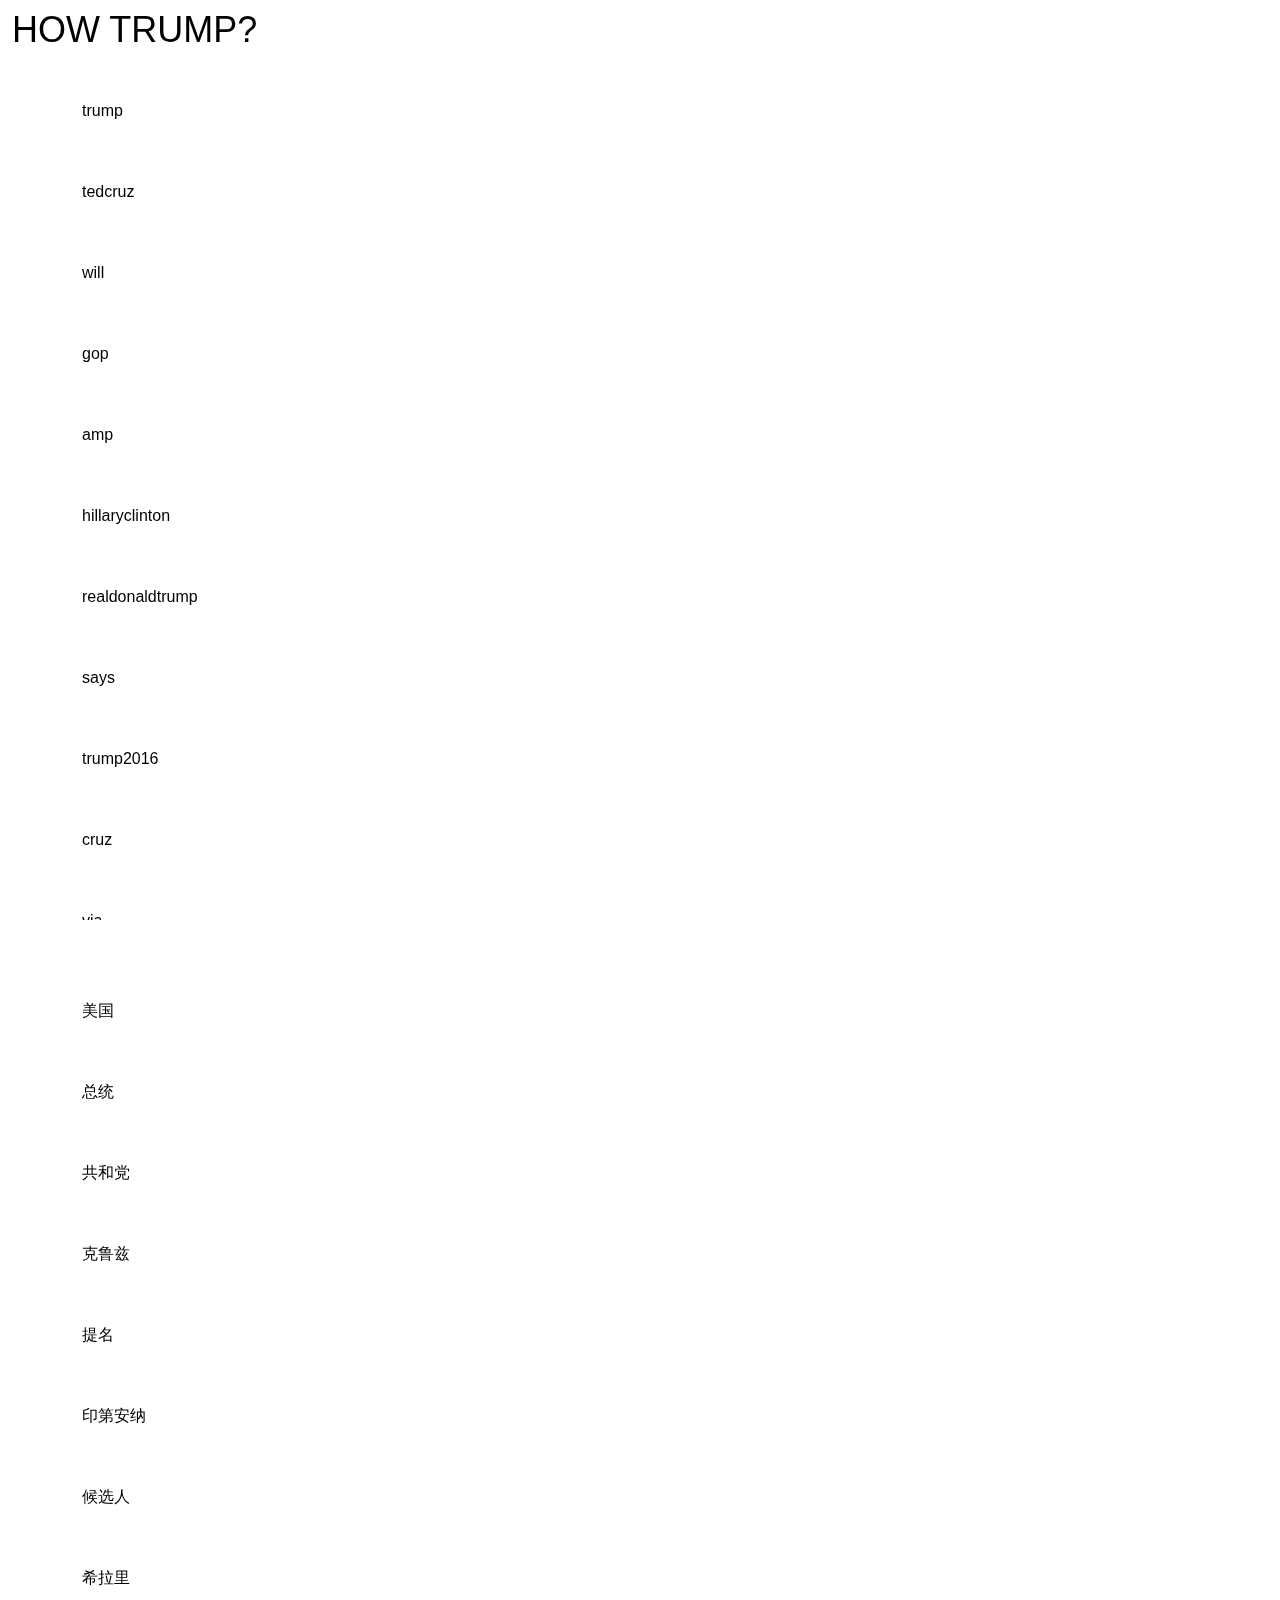
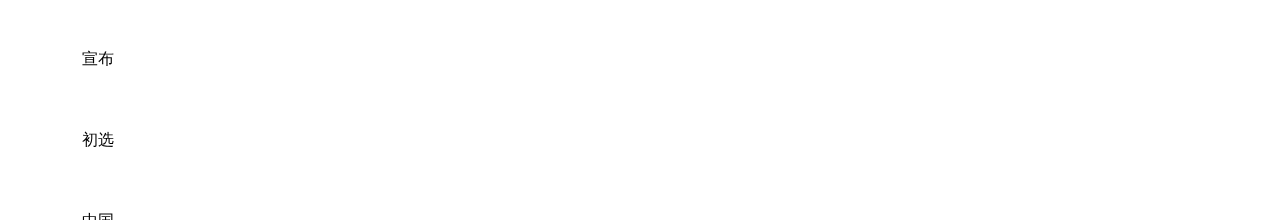
==== index.html @ 0208708f "Rename dummy01.html to index.html" ====
<!DOCTYPE html>
<html lang="en">
<head>
  <title>How Trump? Wordcloud</title>
  <link rel="stylesheet" href="css/style.css">
  <script src="js/jquery-1.11.3.min.js"></script>
  <script src="js/data.js"></script>
  <script src="js/setup.js"></script>
  <script src="js/masonry.pkgd.min.js"></script>
  <meta charset="utf-8"/>
</head>
<body>
<div class="description"><div>
  <h1>How Trump?</h1>
  <h1 class="day"></h1>
  </div></div>

  <div class="container"></div>
  <div class="containerCN">
  
 </div>
</body>
---- css/style.css ----
@charset "UTF-8";
*, *:before {
  -webkit-box-sizing: border-box;
  -moz-box-sizing: border-box;
  box-sizing: border-box; }

.clearfix:after {
  visibility: hidden;
  display: block;
  font-size: 0;
  content: " ";
  clear: both;
  height: 0; }

.clearfix {
  display: inline-block; }

* html .clearfix {
  height: 1%; }

.clearfix {
  display: block; }

html, body, div, span, applet, object, iframe,
h1, h2, h3, h4, h5, h6, p, blockquote, pre,
a, abbr, acronym, address, big, cite, code,
del, dfn, em, font, img, ins, kbd, q, s, samp,
small, strike, strong, sub, sup, tt, var,
dl, dt, dd, ol, ul, li,
fieldset, form, label, legend,
table, caption, tbody, tfoot, thead, tr, th, td {
  margin: 0;
  padding: 0;
  border: 0;
  font-weight: inherit;
  font-style: inherit;
  font-size: 100%;
  vertical-align: baseline; }

body {
  line-height: 1;
  color: black; }

ol, ul {
  list-style: none; }

table {
  border-collapse: separate;
  border-spacing: 0; }

caption, th, td {
  text-align: left;
  font-weight: normal; }

blockquote:before, blockquote:after,
q:before, q:after {
  content: ""; }

blockquote, q {
  quotes: "" ""; }

command, datalist, source {
  display: none; }

article, aside, figure, figcaption, footer, header, hgroup, menu, nav, section, summary {
  display: block; }

figure, menu {
  margin-top: 1em;
  margin-bottom: 1em; }

dl menu, menu dl, menu menu, menu ol, menu ul {
  margin-top: 0;
  margin-bottom: 0; }

html {
  overflow-y: scroll; }

strong, b {
  font-weight: bold; }

em, i {
  font-style: italic; }

h1, h2, h3, h4, h5, h6 {
  font-weight: normal; }

.ie7 address {
  font-style: normal; }

.hideme {
  position: absolute;
  left: -999em;
  top: -999em; }

label,
input[type=button],
input[type=submit],
button {
  cursor: pointer; }

q:lang(de) {
  quotes: "â€ž" "â€œ" "â€š" "â€˜"; }

q:lang(en) {
  quotes: "â€œ" "â€" "â€˜" "â€™"; }

abbr[title] {
  border-bottom: 1px dotted #888 !important;
  cursor: help; }

a abbr {
  cursor: pointer !important; }

.clearfix:after {
  clear: both;
  content: ".";
  display: block;
  height: 0;
  visibility: hidden; }

.clearfix {
  display: block; }

img {
  -ms-interpolation-mode: bicubic; }

.chart {
  background: white;
  width: 100%; }

body {
  padding: 20px; }
  body.line-0-act .container .svg-container svg .line-0 {
    opacity: 1; }
  body.line-1-act .container .svg-container svg .line-1 {
    opacity: 1; }
  body.sun-act .container .svg-container svg .sun {
    opacity: 1; }

body, html {
  height: 100%;
  font-family: Helvetica Neue, Helvetica; }

.description {
  width: 100%;
  position: fixed;
  left: 0;
  top: 0;
  right: 0;
  height: 100px; }
  .description > div {
    position: relative;
    width: 100%;
    height: 100px;
    padding: 0; }
    .description > div h1 {
      font-weight: normal;
      font-size: 36px;
      text-transform: uppercase;
      padding: 12px 0;
      position: absolute; }
      .description > div h1:nth-child(1) {
        left: 12px; }
      .description > div h1:nth-child(2) {
        right: 12px;
        text-align: right; }

.container, .containerCN {
  width: 100%;
  height: 100vh !important;
  position: relative;
  padding: 50px;
  overflow: hidden; }
  .container > div, .containerCN > div {
    overflow: hidden;
    height: 9vh;
    display: table;
    text-align: center;
    padding: 12px; }
    .container > div.inAct, .containerCN > div.inAct {
      display: none; }
    .container > div > span, .containerCN > div > span {
      display: table-cell;
      vertical-align: middle; }

.containerCN {
  font-family: Arial; }
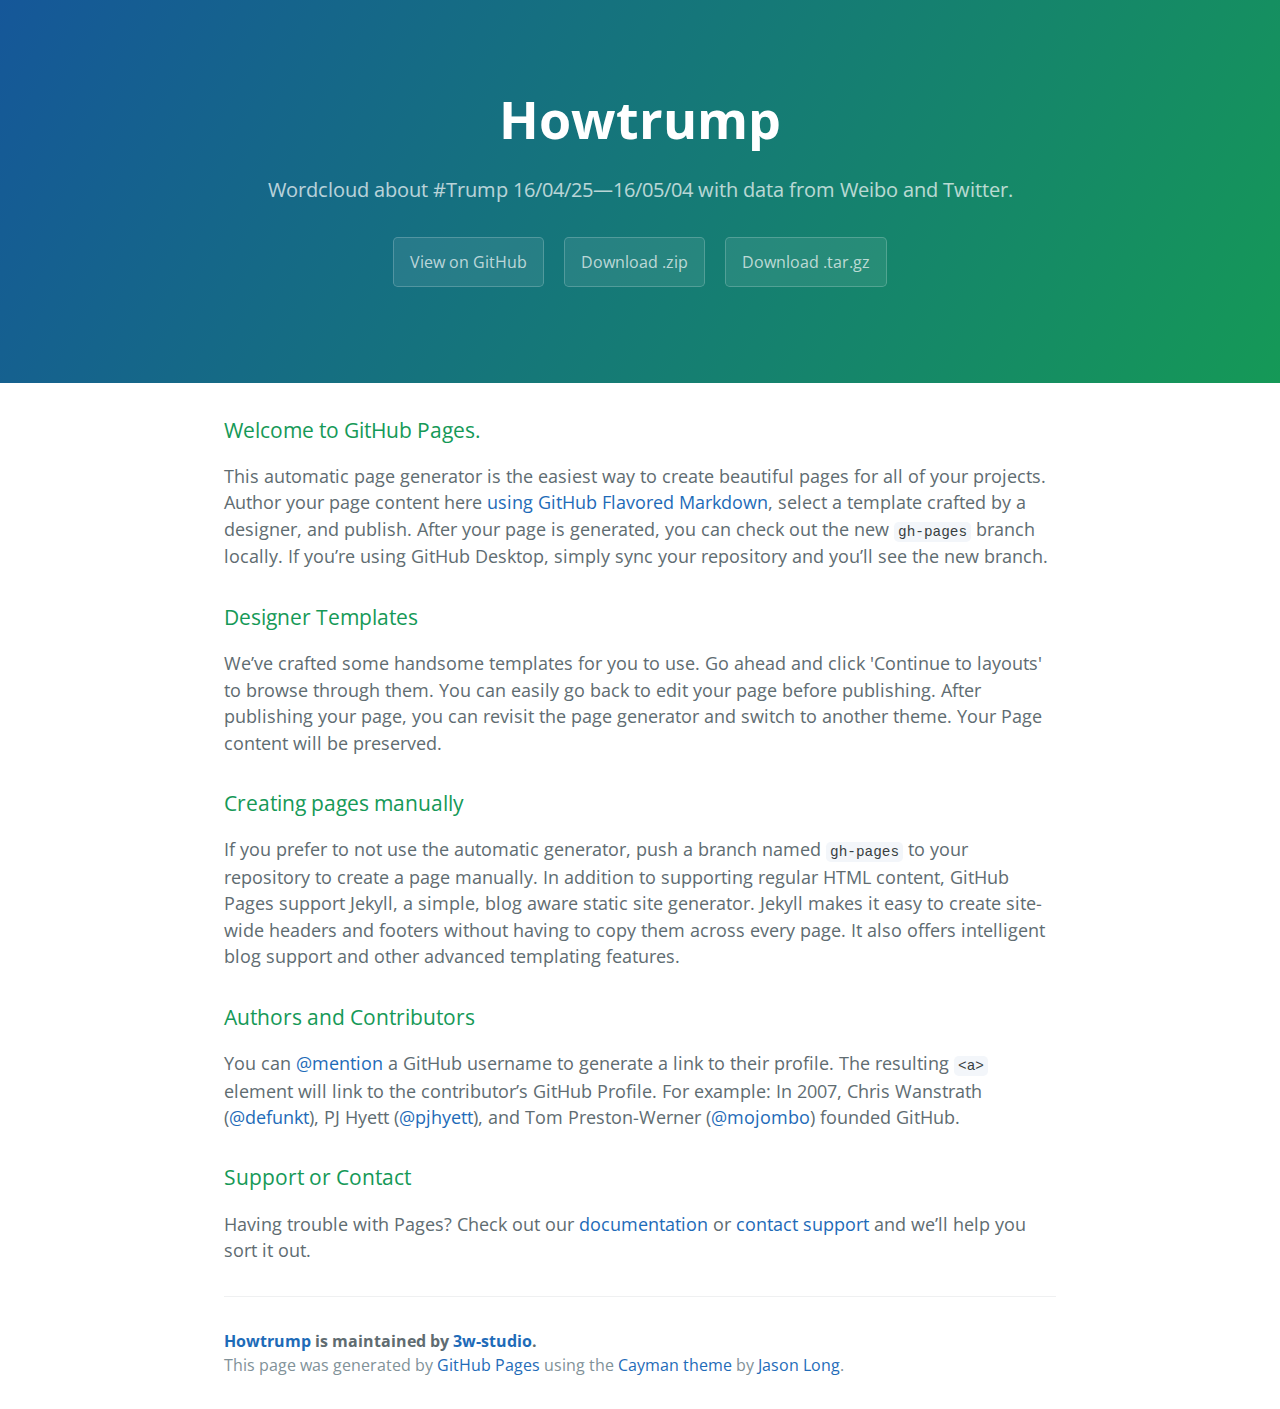
==== commit 98d25208: "Create gh-pages branch via GitHub" ====
--- a/index.html
+++ b/index.html
@@ -1,23 +1,57 @@
 <!DOCTYPE html>
-<html lang="en">
-<head>
-  <title>How Trump? Wordcloud</title>
-  <link rel="stylesheet" href="css/style.css">
-  <script src="js/jquery-1.11.3.min.js"></script>
-  <script src="js/data.js"></script>
-  <script src="js/setup.js"></script>
-  <script src="js/masonry.pkgd.min.js"></script>
-  <meta charset="utf-8"/>
-</head>
-<body>
-<div class="description"><div>
-  <h1>How Trump?</h1>
-  <h1 class="day"></h1>
-  </div></div>
+<html lang="en-us">
+  <head>
+    <meta charset="UTF-8">
+    <title>Howtrump by 3w-studio</title>
+    <meta name="viewport" content="width=device-width, initial-scale=1">
+    <link rel="stylesheet" type="text/css" href="stylesheets/normalize.css" media="screen">
+    <link href='https://fonts.googleapis.com/css?family=Open+Sans:400,700' rel='stylesheet' type='text/css'>
+    <link rel="stylesheet" type="text/css" href="stylesheets/stylesheet.css" media="screen">
+    <link rel="stylesheet" type="text/css" href="stylesheets/github-light.css" media="screen">
+  </head>
+  <body>
+    <section class="page-header">
+      <h1 class="project-name">Howtrump</h1>
+      <h2 class="project-tagline">Wordcloud about #Trump 16/04/25—16/05/04 with data from Weibo and Twitter. </h2>
+      <a href="https://github.com/3w-studio/howTrump" class="btn">View on GitHub</a>
+      <a href="https://github.com/3w-studio/howTrump/zipball/master" class="btn">Download .zip</a>
+      <a href="https://github.com/3w-studio/howTrump/tarball/master" class="btn">Download .tar.gz</a>
+    </section>
 
-  <div class="container"></div>
-  <div class="containerCN">
+    <section class="main-content">
+      <h3>
+<a id="welcome-to-github-pages" class="anchor" href="#welcome-to-github-pages" aria-hidden="true"><span aria-hidden="true" class="octicon octicon-link"></span></a>Welcome to GitHub Pages.</h3>
+
+<p>This automatic page generator is the easiest way to create beautiful pages for all of your projects. Author your page content here <a href="https://guides.github.com/features/mastering-markdown/">using GitHub Flavored Markdown</a>, select a template crafted by a designer, and publish. After your page is generated, you can check out the new <code>gh-pages</code> branch locally. If you’re using GitHub Desktop, simply sync your repository and you’ll see the new branch.</p>
+
+<h3>
+<a id="designer-templates" class="anchor" href="#designer-templates" aria-hidden="true"><span aria-hidden="true" class="octicon octicon-link"></span></a>Designer Templates</h3>
+
+<p>We’ve crafted some handsome templates for you to use. Go ahead and click 'Continue to layouts' to browse through them. You can easily go back to edit your page before publishing. After publishing your page, you can revisit the page generator and switch to another theme. Your Page content will be preserved.</p>
+
+<h3>
+<a id="creating-pages-manually" class="anchor" href="#creating-pages-manually" aria-hidden="true"><span aria-hidden="true" class="octicon octicon-link"></span></a>Creating pages manually</h3>
+
+<p>If you prefer to not use the automatic generator, push a branch named <code>gh-pages</code> to your repository to create a page manually. In addition to supporting regular HTML content, GitHub Pages support Jekyll, a simple, blog aware static site generator. Jekyll makes it easy to create site-wide headers and footers without having to copy them across every page. It also offers intelligent blog support and other advanced templating features.</p>
+
+<h3>
+<a id="authors-and-contributors" class="anchor" href="#authors-and-contributors" aria-hidden="true"><span aria-hidden="true" class="octicon octicon-link"></span></a>Authors and Contributors</h3>
+
+<p>You can <a href="https://help.github.com/articles/basic-writing-and-formatting-syntax/#mentioning-users-and-teams" class="user-mention">@mention</a> a GitHub username to generate a link to their profile. The resulting <code>&lt;a&gt;</code> element will link to the contributor’s GitHub Profile. For example: In 2007, Chris Wanstrath (<a href="https://github.com/defunkt" class="user-mention">@defunkt</a>), PJ Hyett (<a href="https://github.com/pjhyett" class="user-mention">@pjhyett</a>), and Tom Preston-Werner (<a href="https://github.com/mojombo" class="user-mention">@mojombo</a>) founded GitHub.</p>
+
+<h3>
+<a id="support-or-contact" class="anchor" href="#support-or-contact" aria-hidden="true"><span aria-hidden="true" class="octicon octicon-link"></span></a>Support or Contact</h3>
+
+<p>Having trouble with Pages? Check out our <a href="https://help.github.com/pages">documentation</a> or <a href="https://github.com/contact">contact support</a> and we’ll help you sort it out.</p>
+
+      <footer class="site-footer">
+        <span class="site-footer-owner"><a href="https://github.com/3w-studio/howTrump">Howtrump</a> is maintained by <a href="https://github.com/3w-studio">3w-studio</a>.</span>
+
+        <span class="site-footer-credits">This page was generated by <a href="https://pages.github.com">GitHub Pages</a> using the <a href="https://github.com/jasonlong/cayman-theme">Cayman theme</a> by <a href="https://twitter.com/jasonlong">Jason Long</a>.</span>
+      </footer>
+
+    </section>
+
   
- </div>
-</body>
-
+  </body>
+</html>
--- a/stylesheets/stylesheet.css
+++ b/stylesheets/stylesheet.css
@@ -0,0 +1,245 @@
+* {
+  box-sizing: border-box; }
+
+body {
+  padding: 0;
+  margin: 0;
+  font-family: "Open Sans", "Helvetica Neue", Helvetica, Arial, sans-serif;
+  font-size: 16px;
+  line-height: 1.5;
+  color: #606c71; }
+
+a {
+  color: #1e6bb8;
+  text-decoration: none; }
+  a:hover {
+    text-decoration: underline; }
+
+.btn {
+  display: inline-block;
+  margin-bottom: 1rem;
+  color: rgba(255, 255, 255, 0.7);
+  background-color: rgba(255, 255, 255, 0.08);
+  border-color: rgba(255, 255, 255, 0.2);
+  border-style: solid;
+  border-width: 1px;
+  border-radius: 0.3rem;
+  transition: color 0.2s, background-color 0.2s, border-color 0.2s; }
+  .btn + .btn {
+    margin-left: 1rem; }
+
+.btn:hover {
+  color: rgba(255, 255, 255, 0.8);
+  text-decoration: none;
+  background-color: rgba(255, 255, 255, 0.2);
+  border-color: rgba(255, 255, 255, 0.3); }
+
+@media screen and (min-width: 64em) {
+  .btn {
+    padding: 0.75rem 1rem; } }
+
+@media screen and (min-width: 42em) and (max-width: 64em) {
+  .btn {
+    padding: 0.6rem 0.9rem;
+    font-size: 0.9rem; } }
+
+@media screen and (max-width: 42em) {
+  .btn {
+    display: block;
+    width: 100%;
+    padding: 0.75rem;
+    font-size: 0.9rem; }
+    .btn + .btn {
+      margin-top: 1rem;
+      margin-left: 0; } }
+
+.page-header {
+  color: #fff;
+  text-align: center;
+  background-color: #159957;
+  background-image: linear-gradient(120deg, #155799, #159957); }
+
+@media screen and (min-width: 64em) {
+  .page-header {
+    padding: 5rem 6rem; } }
+
+@media screen and (min-width: 42em) and (max-width: 64em) {
+  .page-header {
+    padding: 3rem 4rem; } }
+
+@media screen and (max-width: 42em) {
+  .page-header {
+    padding: 2rem 1rem; } }
+
+.project-name {
+  margin-top: 0;
+  margin-bottom: 0.1rem; }
+
+@media screen and (min-width: 64em) {
+  .project-name {
+    font-size: 3.25rem; } }
+
+@media screen and (min-width: 42em) and (max-width: 64em) {
+  .project-name {
+    font-size: 2.25rem; } }
+
+@media screen and (max-width: 42em) {
+  .project-name {
+    font-size: 1.75rem; } }
+
+.project-tagline {
+  margin-bottom: 2rem;
+  font-weight: normal;
+  opacity: 0.7; }
+
+@media screen and (min-width: 64em) {
+  .project-tagline {
+    font-size: 1.25rem; } }
+
+@media screen and (min-width: 42em) and (max-width: 64em) {
+  .project-tagline {
+    font-size: 1.15rem; } }
+
+@media screen and (max-width: 42em) {
+  .project-tagline {
+    font-size: 1rem; } }
+
+.main-content :first-child {
+  margin-top: 0; }
+.main-content img {
+  max-width: 100%; }
+.main-content h1, .main-content h2, .main-content h3, .main-content h4, .main-content h5, .main-content h6 {
+  margin-top: 2rem;
+  margin-bottom: 1rem;
+  font-weight: normal;
+  color: #159957; }
+.main-content p {
+  margin-bottom: 1em; }
+.main-content code {
+  padding: 2px 4px;
+  font-family: Consolas, "Liberation Mono", Menlo, Courier, monospace;
+  font-size: 0.9rem;
+  color: #383e41;
+  background-color: #f3f6fa;
+  border-radius: 0.3rem; }
+.main-content pre {
+  padding: 0.8rem;
+  margin-top: 0;
+  margin-bottom: 1rem;
+  font: 1rem Consolas, "Liberation Mono", Menlo, Courier, monospace;
+  color: #567482;
+  word-wrap: normal;
+  background-color: #f3f6fa;
+  border: solid 1px #dce6f0;
+  border-radius: 0.3rem; }
+  .main-content pre > code {
+    padding: 0;
+    margin: 0;
+    font-size: 0.9rem;
+    color: #567482;
+    word-break: normal;
+    white-space: pre;
+    background: transparent;
+    border: 0; }
+.main-content .highlight {
+  margin-bottom: 1rem; }
+  .main-content .highlight pre {
+    margin-bottom: 0;
+    word-break: normal; }
+.main-content .highlight pre, .main-content pre {
+  padding: 0.8rem;
+  overflow: auto;
+  font-size: 0.9rem;
+  line-height: 1.45;
+  border-radius: 0.3rem; }
+.main-content pre code, .main-content pre tt {
+  display: inline;
+  max-width: initial;
+  padding: 0;
+  margin: 0;
+  overflow: initial;
+  line-height: inherit;
+  word-wrap: normal;
+  background-color: transparent;
+  border: 0; }
+  .main-content pre code:before, .main-content pre code:after, .main-content pre tt:before, .main-content pre tt:after {
+    content: normal; }
+.main-content ul, .main-content ol {
+  margin-top: 0; }
+.main-content blockquote {
+  padding: 0 1rem;
+  margin-left: 0;
+  color: #819198;
+  border-left: 0.3rem solid #dce6f0; }
+  .main-content blockquote > :first-child {
+    margin-top: 0; }
+  .main-content blockquote > :last-child {
+    margin-bottom: 0; }
+.main-content table {
+  display: block;
+  width: 100%;
+  overflow: auto;
+  word-break: normal;
+  word-break: keep-all; }
+  .main-content table th {
+    font-weight: bold; }
+  .main-content table th, .main-content table td {
+    padding: 0.5rem 1rem;
+    border: 1px solid #e9ebec; }
+.main-content dl {
+  padding: 0; }
+  .main-content dl dt {
+    padding: 0;
+    margin-top: 1rem;
+    font-size: 1rem;
+    font-weight: bold; }
+  .main-content dl dd {
+    padding: 0;
+    margin-bottom: 1rem; }
+.main-content hr {
+  height: 2px;
+  padding: 0;
+  margin: 1rem 0;
+  background-color: #eff0f1;
+  border: 0; }
+
+@media screen and (min-width: 64em) {
+  .main-content {
+    max-width: 64rem;
+    padding: 2rem 6rem;
+    margin: 0 auto;
+    font-size: 1.1rem; } }
+
+@media screen and (min-width: 42em) and (max-width: 64em) {
+  .main-content {
+    padding: 2rem 4rem;
+    font-size: 1.1rem; } }
+
+@media screen and (max-width: 42em) {
+  .main-content {
+    padding: 2rem 1rem;
+    font-size: 1rem; } }
+
+.site-footer {
+  padding-top: 2rem;
+  margin-top: 2rem;
+  border-top: solid 1px #eff0f1; }
+
+.site-footer-owner {
+  display: block;
+  font-weight: bold; }
+
+.site-footer-credits {
+  color: #819198; }
+
+@media screen and (min-width: 64em) {
+  .site-footer {
+    font-size: 1rem; } }
+
+@media screen and (min-width: 42em) and (max-width: 64em) {
+  .site-footer {
+    font-size: 1rem; } }
+
+@media screen and (max-width: 42em) {
+  .site-footer {
+    font-size: 0.9rem; } }
--- a/stylesheets/github-light.css
+++ b/stylesheets/github-light.css
@@ -0,0 +1,124 @@
+/*
+The MIT License (MIT)
+
+Copyright (c) 2015 GitHub, Inc.
+
+Permission is hereby granted, free of charge, to any person obtaining a copy
+of this software and associated documentation files (the "Software"), to deal
+in the Software without restriction, including without limitation the rights
+to use, copy, modify, merge, publish, distribute, sublicense, and/or sell
+copies of the Software, and to permit persons to whom the Software is
+furnished to do so, subject to the following conditions:
+
+The above copyright notice and this permission notice shall be included in all
+copies or substantial portions of the Software.
+
+THE SOFTWARE IS PROVIDED "AS IS", WITHOUT WARRANTY OF ANY KIND, EXPRESS OR
+IMPLIED, INCLUDING BUT NOT LIMITED TO THE WARRANTIES OF MERCHANTABILITY,
+FITNESS FOR A PARTICULAR PURPOSE AND NONINFRINGEMENT. IN NO EVENT SHALL THE
+AUTHORS OR COPYRIGHT HOLDERS BE LIABLE FOR ANY CLAIM, DAMAGES OR OTHER
+LIABILITY, WHETHER IN AN ACTION OF CONTRACT, TORT OR OTHERWISE, ARISING FROM,
+OUT OF OR IN CONNECTION WITH THE SOFTWARE OR THE USE OR OTHER DEALINGS IN THE
+SOFTWARE.
+
+*/
+
+.pl-c /* comment */ {
+  color: #969896;
+}
+
+.pl-c1      /* constant, markup.raw, meta.diff.header, meta.module-reference, meta.property-name, support, support.constant, support.variable, variable.other.constant */,
+.pl-s .pl-v /* string variable */ {
+  color: #0086b3;
+}
+
+.pl-e  /* entity */,
+.pl-en /* entity.name */ {
+  color: #795da3;
+}
+
+.pl-s .pl-s1 /* string source */,
+.pl-smi      /* storage.modifier.import, storage.modifier.package, storage.type.java, variable.other, variable.parameter.function */ {
+  color: #333;
+}
+
+.pl-ent /* entity.name.tag */ {
+  color: #63a35c;
+}
+
+.pl-k /* keyword, storage, storage.type */ {
+  color: #a71d5d;
+}
+
+.pl-pds              /* punctuation.definition.string, string.regexp.character-class */,
+.pl-s                /* string */,
+.pl-s .pl-pse .pl-s1 /* string punctuation.section.embedded source */,
+.pl-sr               /* string.regexp */,
+.pl-sr .pl-cce       /* string.regexp constant.character.escape */,
+.pl-sr .pl-sra       /* string.regexp string.regexp.arbitrary-repitition */,
+.pl-sr .pl-sre       /* string.regexp source.ruby.embedded */ {
+  color: #183691;
+}
+
+.pl-v /* variable */ {
+  color: #ed6a43;
+}
+
+.pl-id /* invalid.deprecated */ {
+  color: #b52a1d;
+}
+
+.pl-ii /* invalid.illegal */ {
+  background-color: #b52a1d;
+  color: #f8f8f8;
+}
+
+.pl-sr .pl-cce /* string.regexp constant.character.escape */ {
+  color: #63a35c;
+  font-weight: bold;
+}
+
+.pl-ml /* markup.list */ {
+  color: #693a17;
+}
+
+.pl-mh        /* markup.heading */,
+.pl-mh .pl-en /* markup.heading entity.name */,
+.pl-ms        /* meta.separator */ {
+  color: #1d3e81;
+  font-weight: bold;
+}
+
+.pl-mq /* markup.quote */ {
+  color: #008080;
+}
+
+.pl-mi /* markup.italic */ {
+  color: #333;
+  font-style: italic;
+}
+
+.pl-mb /* markup.bold */ {
+  color: #333;
+  font-weight: bold;
+}
+
+.pl-md /* markup.deleted, meta.diff.header.from-file */ {
+  background-color: #ffecec;
+  color: #bd2c00;
+}
+
+.pl-mi1 /* markup.inserted, meta.diff.header.to-file */ {
+  background-color: #eaffea;
+  color: #55a532;
+}
+
+.pl-mdr /* meta.diff.range */ {
+  color: #795da3;
+  font-weight: bold;
+}
+
+.pl-mo /* meta.output */ {
+  color: #1d3e81;
+}
+
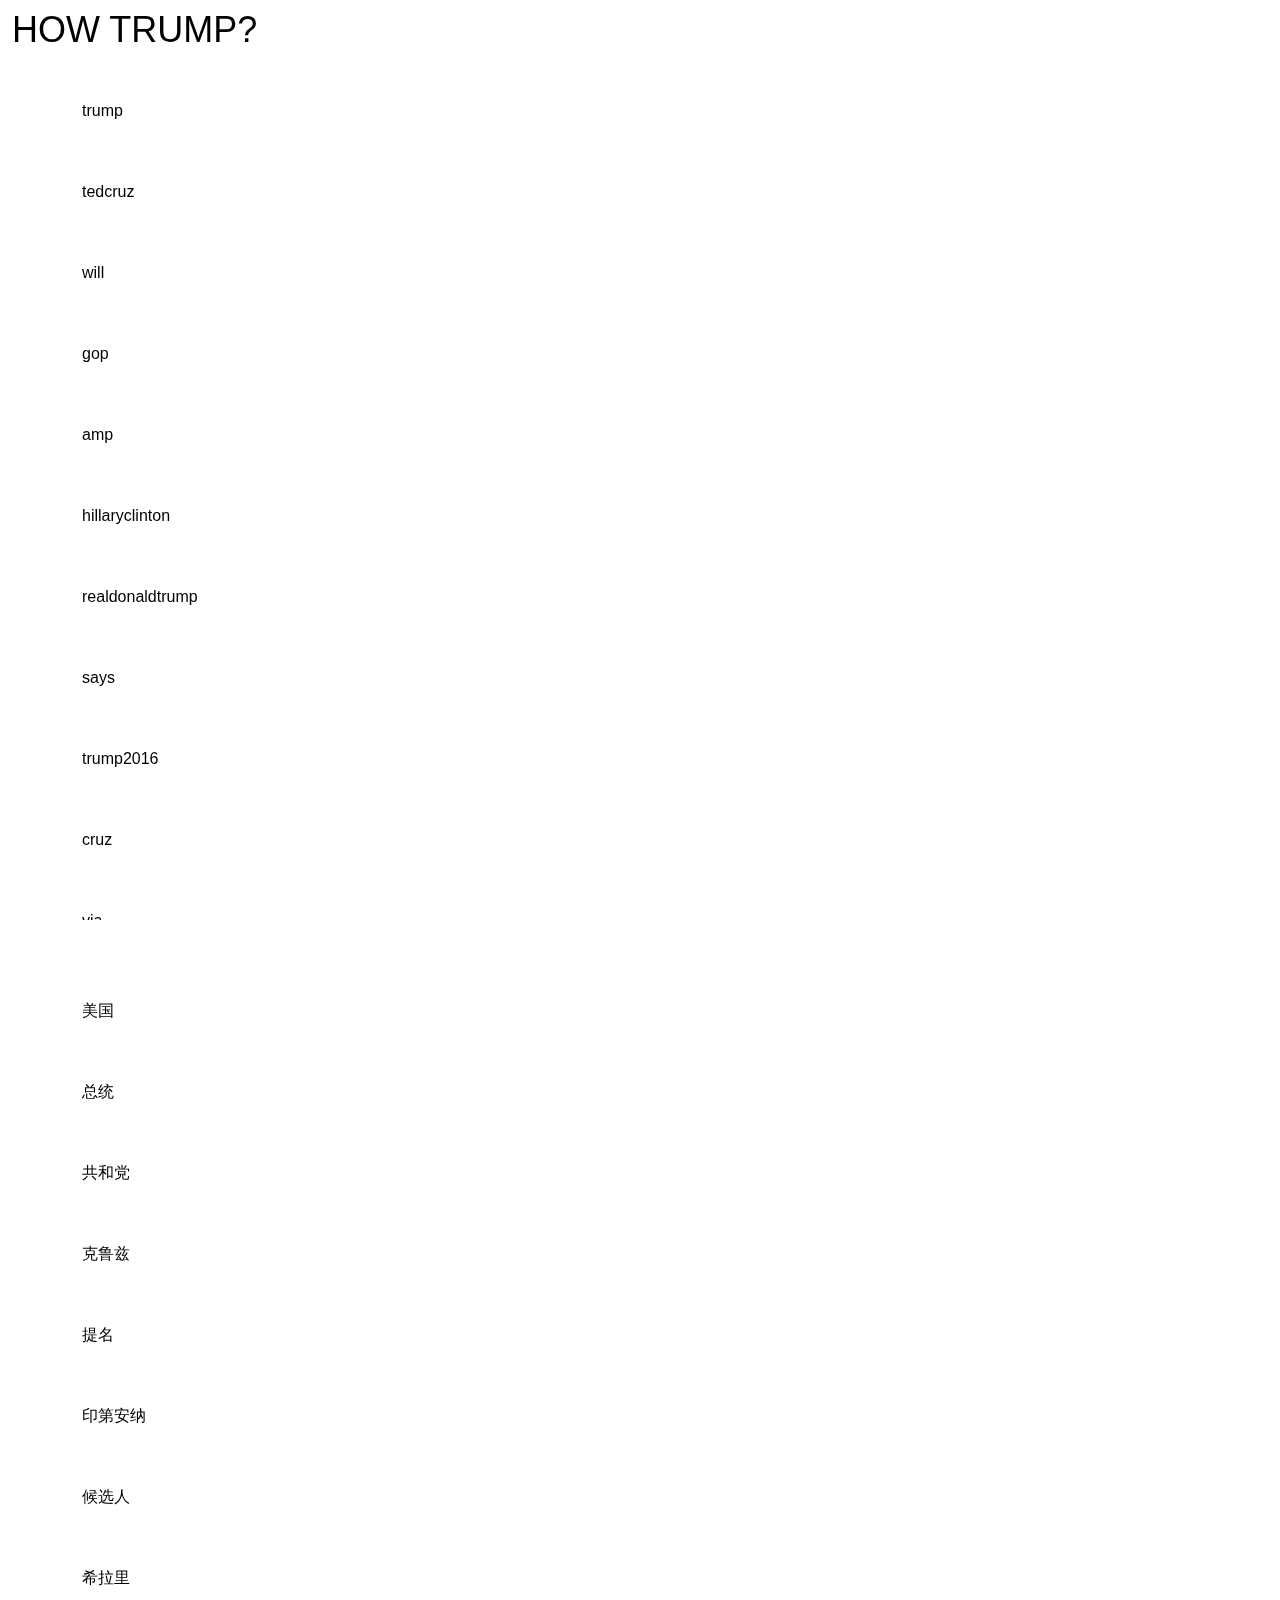
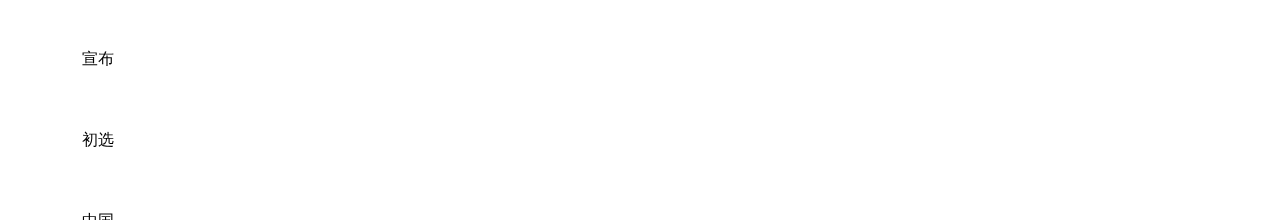
==== commit 2c1b8bd1: "Update index.html" ====
--- a/index.html
+++ b/index.html
@@ -1,57 +1,21 @@
 <!DOCTYPE html>
-<html lang="en-us">
-  <head>
-    <meta charset="UTF-8">
-    <title>Howtrump by 3w-studio</title>
-    <meta name="viewport" content="width=device-width, initial-scale=1">
-    <link rel="stylesheet" type="text/css" href="stylesheets/normalize.css" media="screen">
-    <link href='https://fonts.googleapis.com/css?family=Open+Sans:400,700' rel='stylesheet' type='text/css'>
-    <link rel="stylesheet" type="text/css" href="stylesheets/stylesheet.css" media="screen">
-    <link rel="stylesheet" type="text/css" href="stylesheets/github-light.css" media="screen">
-  </head>
-  <body>
-    <section class="page-header">
-      <h1 class="project-name">Howtrump</h1>
-      <h2 class="project-tagline">Wordcloud about #Trump 16/04/25—16/05/04 with data from Weibo and Twitter. </h2>
-      <a href="https://github.com/3w-studio/howTrump" class="btn">View on GitHub</a>
-      <a href="https://github.com/3w-studio/howTrump/zipball/master" class="btn">Download .zip</a>
-      <a href="https://github.com/3w-studio/howTrump/tarball/master" class="btn">Download .tar.gz</a>
-    </section>
+<html lang="en">
+<head>
+  <title>How Trump? Wordcloud</title>
+  <link rel="stylesheet" href="css/style.css">
+  <script src="js/jquery-1.11.3.min.js"></script>
+  <script src="js/data.js"></script>
+  <script src="js/setup.js"></script>
+  <script src="js/masonry.pkgd.min.js"></script>
+  <meta charset="utf-8"/>
+</head>
+<body>
+  <div class="description"><div>
+    <h1>How Trump?</h1>
+    <h1 class="day"></h1>
+    </div></div>
+  </div>
+  <div class="container"></div>
+  <div class="containerCN"></div>
+</body>
 
-    <section class="main-content">
-      <h3>
-<a id="welcome-to-github-pages" class="anchor" href="#welcome-to-github-pages" aria-hidden="true"><span aria-hidden="true" class="octicon octicon-link"></span></a>Welcome to GitHub Pages.</h3>
-
-<p>This automatic page generator is the easiest way to create beautiful pages for all of your projects. Author your page content here <a href="https://guides.github.com/features/mastering-markdown/">using GitHub Flavored Markdown</a>, select a template crafted by a designer, and publish. After your page is generated, you can check out the new <code>gh-pages</code> branch locally. If you’re using GitHub Desktop, simply sync your repository and you’ll see the new branch.</p>
-
-<h3>
-<a id="designer-templates" class="anchor" href="#designer-templates" aria-hidden="true"><span aria-hidden="true" class="octicon octicon-link"></span></a>Designer Templates</h3>
-
-<p>We’ve crafted some handsome templates for you to use. Go ahead and click 'Continue to layouts' to browse through them. You can easily go back to edit your page before publishing. After publishing your page, you can revisit the page generator and switch to another theme. Your Page content will be preserved.</p>
-
-<h3>
-<a id="creating-pages-manually" class="anchor" href="#creating-pages-manually" aria-hidden="true"><span aria-hidden="true" class="octicon octicon-link"></span></a>Creating pages manually</h3>
-
-<p>If you prefer to not use the automatic generator, push a branch named <code>gh-pages</code> to your repository to create a page manually. In addition to supporting regular HTML content, GitHub Pages support Jekyll, a simple, blog aware static site generator. Jekyll makes it easy to create site-wide headers and footers without having to copy them across every page. It also offers intelligent blog support and other advanced templating features.</p>
-
-<h3>
-<a id="authors-and-contributors" class="anchor" href="#authors-and-contributors" aria-hidden="true"><span aria-hidden="true" class="octicon octicon-link"></span></a>Authors and Contributors</h3>
-
-<p>You can <a href="https://help.github.com/articles/basic-writing-and-formatting-syntax/#mentioning-users-and-teams" class="user-mention">@mention</a> a GitHub username to generate a link to their profile. The resulting <code>&lt;a&gt;</code> element will link to the contributor’s GitHub Profile. For example: In 2007, Chris Wanstrath (<a href="https://github.com/defunkt" class="user-mention">@defunkt</a>), PJ Hyett (<a href="https://github.com/pjhyett" class="user-mention">@pjhyett</a>), and Tom Preston-Werner (<a href="https://github.com/mojombo" class="user-mention">@mojombo</a>) founded GitHub.</p>
-
-<h3>
-<a id="support-or-contact" class="anchor" href="#support-or-contact" aria-hidden="true"><span aria-hidden="true" class="octicon octicon-link"></span></a>Support or Contact</h3>
-
-<p>Having trouble with Pages? Check out our <a href="https://help.github.com/pages">documentation</a> or <a href="https://github.com/contact">contact support</a> and we’ll help you sort it out.</p>
-
-      <footer class="site-footer">
-        <span class="site-footer-owner"><a href="https://github.com/3w-studio/howTrump">Howtrump</a> is maintained by <a href="https://github.com/3w-studio">3w-studio</a>.</span>
-
-        <span class="site-footer-credits">This page was generated by <a href="https://pages.github.com">GitHub Pages</a> using the <a href="https://github.com/jasonlong/cayman-theme">Cayman theme</a> by <a href="https://twitter.com/jasonlong">Jason Long</a>.</span>
-      </footer>
-
-    </section>
-
-  
-  </body>
-</html>
--- a/css/style.css
+++ b/css/style.css
@@ -0,0 +1,188 @@
+@charset "UTF-8";
+*, *:before {
+  -webkit-box-sizing: border-box;
+  -moz-box-sizing: border-box;
+  box-sizing: border-box; }
+
+.clearfix:after {
+  visibility: hidden;
+  display: block;
+  font-size: 0;
+  content: " ";
+  clear: both;
+  height: 0; }
+
+.clearfix {
+  display: inline-block; }
+
+* html .clearfix {
+  height: 1%; }
+
+.clearfix {
+  display: block; }
+
+html, body, div, span, applet, object, iframe,
+h1, h2, h3, h4, h5, h6, p, blockquote, pre,
+a, abbr, acronym, address, big, cite, code,
+del, dfn, em, font, img, ins, kbd, q, s, samp,
+small, strike, strong, sub, sup, tt, var,
+dl, dt, dd, ol, ul, li,
+fieldset, form, label, legend,
+table, caption, tbody, tfoot, thead, tr, th, td {
+  margin: 0;
+  padding: 0;
+  border: 0;
+  font-weight: inherit;
+  font-style: inherit;
+  font-size: 100%;
+  vertical-align: baseline; }
+
+body {
+  line-height: 1;
+  color: black; }
+
+ol, ul {
+  list-style: none; }
+
+table {
+  border-collapse: separate;
+  border-spacing: 0; }
+
+caption, th, td {
+  text-align: left;
+  font-weight: normal; }
+
+blockquote:before, blockquote:after,
+q:before, q:after {
+  content: ""; }
+
+blockquote, q {
+  quotes: "" ""; }
+
+command, datalist, source {
+  display: none; }
+
+article, aside, figure, figcaption, footer, header, hgroup, menu, nav, section, summary {
+  display: block; }
+
+figure, menu {
+  margin-top: 1em;
+  margin-bottom: 1em; }
+
+dl menu, menu dl, menu menu, menu ol, menu ul {
+  margin-top: 0;
+  margin-bottom: 0; }
+
+html {
+  overflow-y: scroll; }
+
+strong, b {
+  font-weight: bold; }
+
+em, i {
+  font-style: italic; }
+
+h1, h2, h3, h4, h5, h6 {
+  font-weight: normal; }
+
+.ie7 address {
+  font-style: normal; }
+
+.hideme {
+  position: absolute;
+  left: -999em;
+  top: -999em; }
+
+label,
+input[type=button],
+input[type=submit],
+button {
+  cursor: pointer; }
+
+q:lang(de) {
+  quotes: "â€ž" "â€œ" "â€š" "â€˜"; }
+
+q:lang(en) {
+  quotes: "â€œ" "â€" "â€˜" "â€™"; }
+
+abbr[title] {
+  border-bottom: 1px dotted #888 !important;
+  cursor: help; }
+
+a abbr {
+  cursor: pointer !important; }
+
+.clearfix:after {
+  clear: both;
+  content: ".";
+  display: block;
+  height: 0;
+  visibility: hidden; }
+
+.clearfix {
+  display: block; }
+
+img {
+  -ms-interpolation-mode: bicubic; }
+
+.chart {
+  background: white;
+  width: 100%; }
+
+body {
+  padding: 20px; }
+  body.line-0-act .container .svg-container svg .line-0 {
+    opacity: 1; }
+  body.line-1-act .container .svg-container svg .line-1 {
+    opacity: 1; }
+  body.sun-act .container .svg-container svg .sun {
+    opacity: 1; }
+
+body, html {
+  height: 100%;
+  font-family: Helvetica Neue, Helvetica; }
+
+.description {
+  width: 100%;
+  position: fixed;
+  left: 0;
+  top: 0;
+  right: 0;
+  height: 100px; }
+  .description > div {
+    position: relative;
+    width: 100%;
+    height: 100px;
+    padding: 0; }
+    .description > div h1 {
+      font-weight: normal;
+      font-size: 36px;
+      text-transform: uppercase;
+      padding: 12px 0;
+      position: absolute; }
+      .description > div h1:nth-child(1) {
+        left: 12px; }
+      .description > div h1:nth-child(2) {
+        right: 12px;
+        text-align: right; }
+
+.container, .containerCN {
+  width: 100%;
+  height: 100vh !important;
+  position: relative;
+  padding: 50px;
+  overflow: hidden; }
+  .container > div, .containerCN > div {
+    overflow: hidden;
+    height: 9vh;
+    display: table;
+    text-align: center;
+    padding: 12px; }
+    .container > div.inAct, .containerCN > div.inAct {
+      display: none; }
+    .container > div > span, .containerCN > div > span {
+      display: table-cell;
+      vertical-align: middle; }
+
+.containerCN {
+  font-family: Arial; }
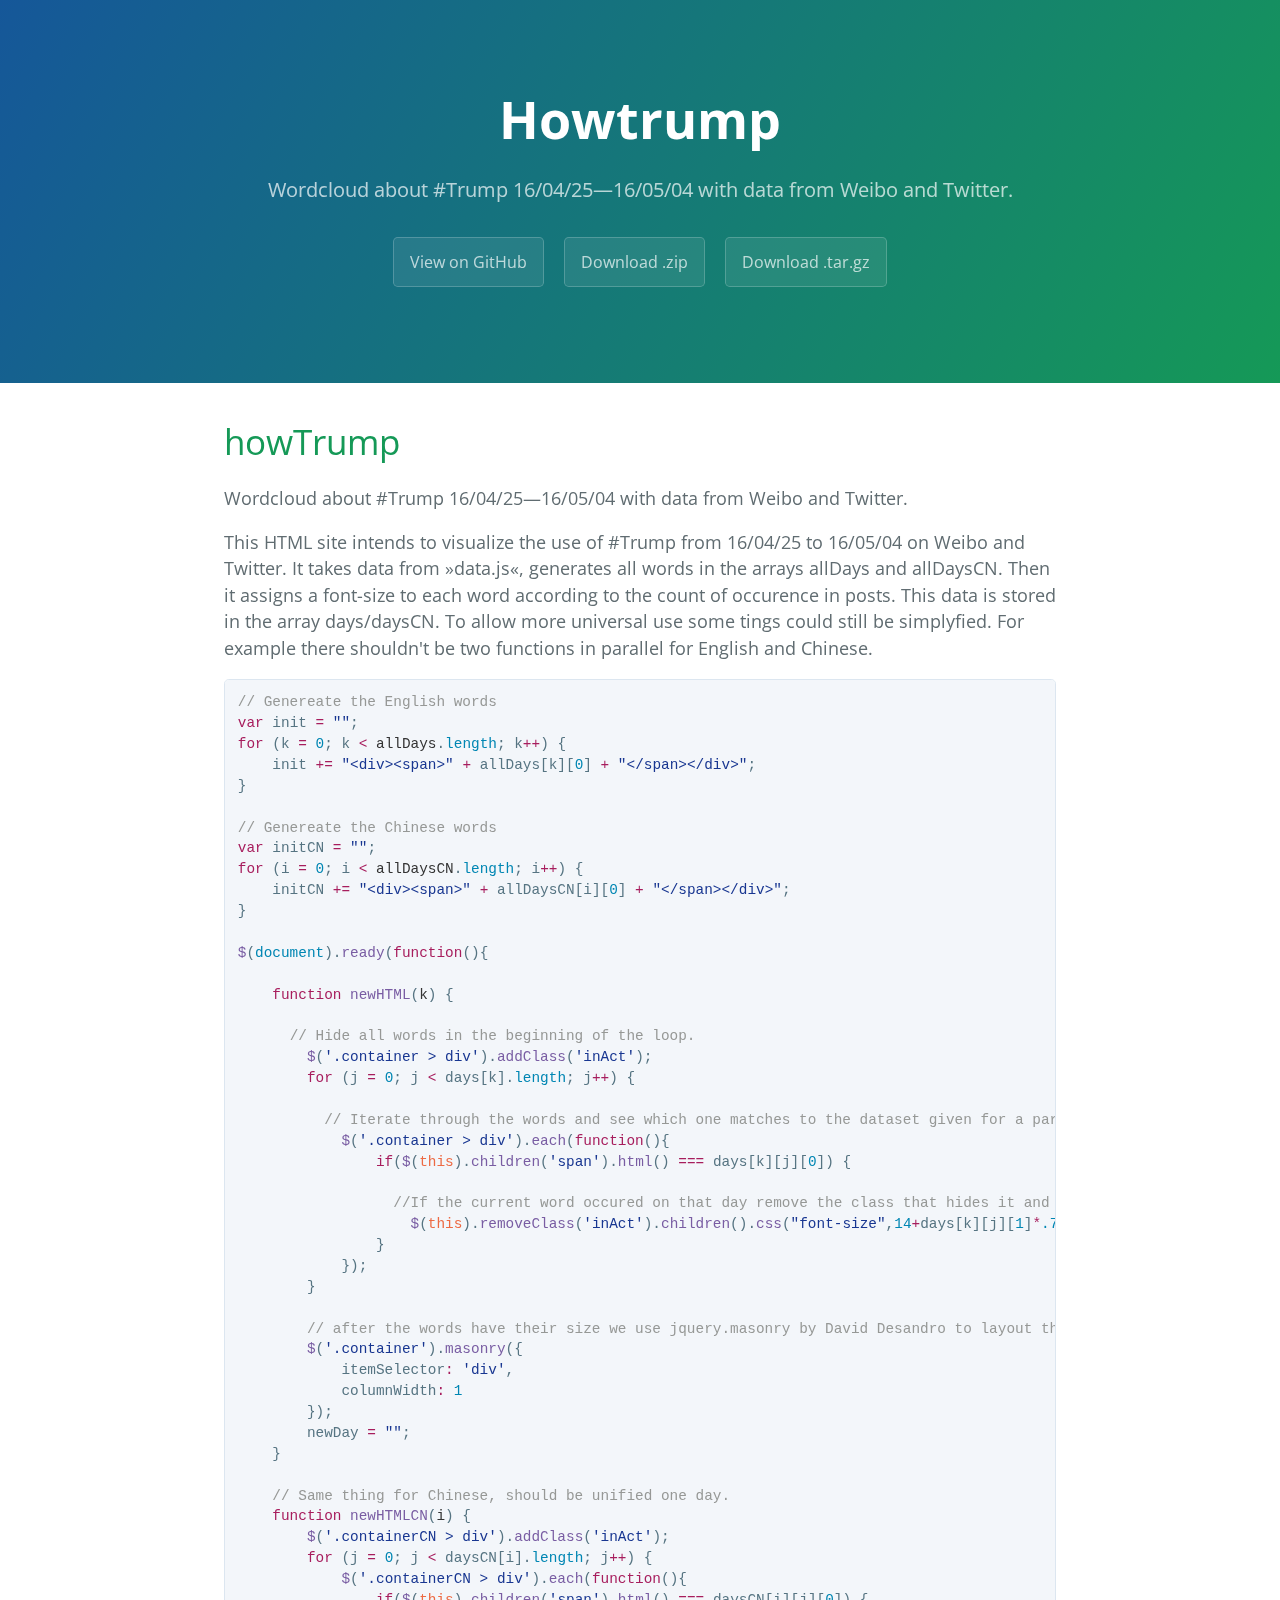
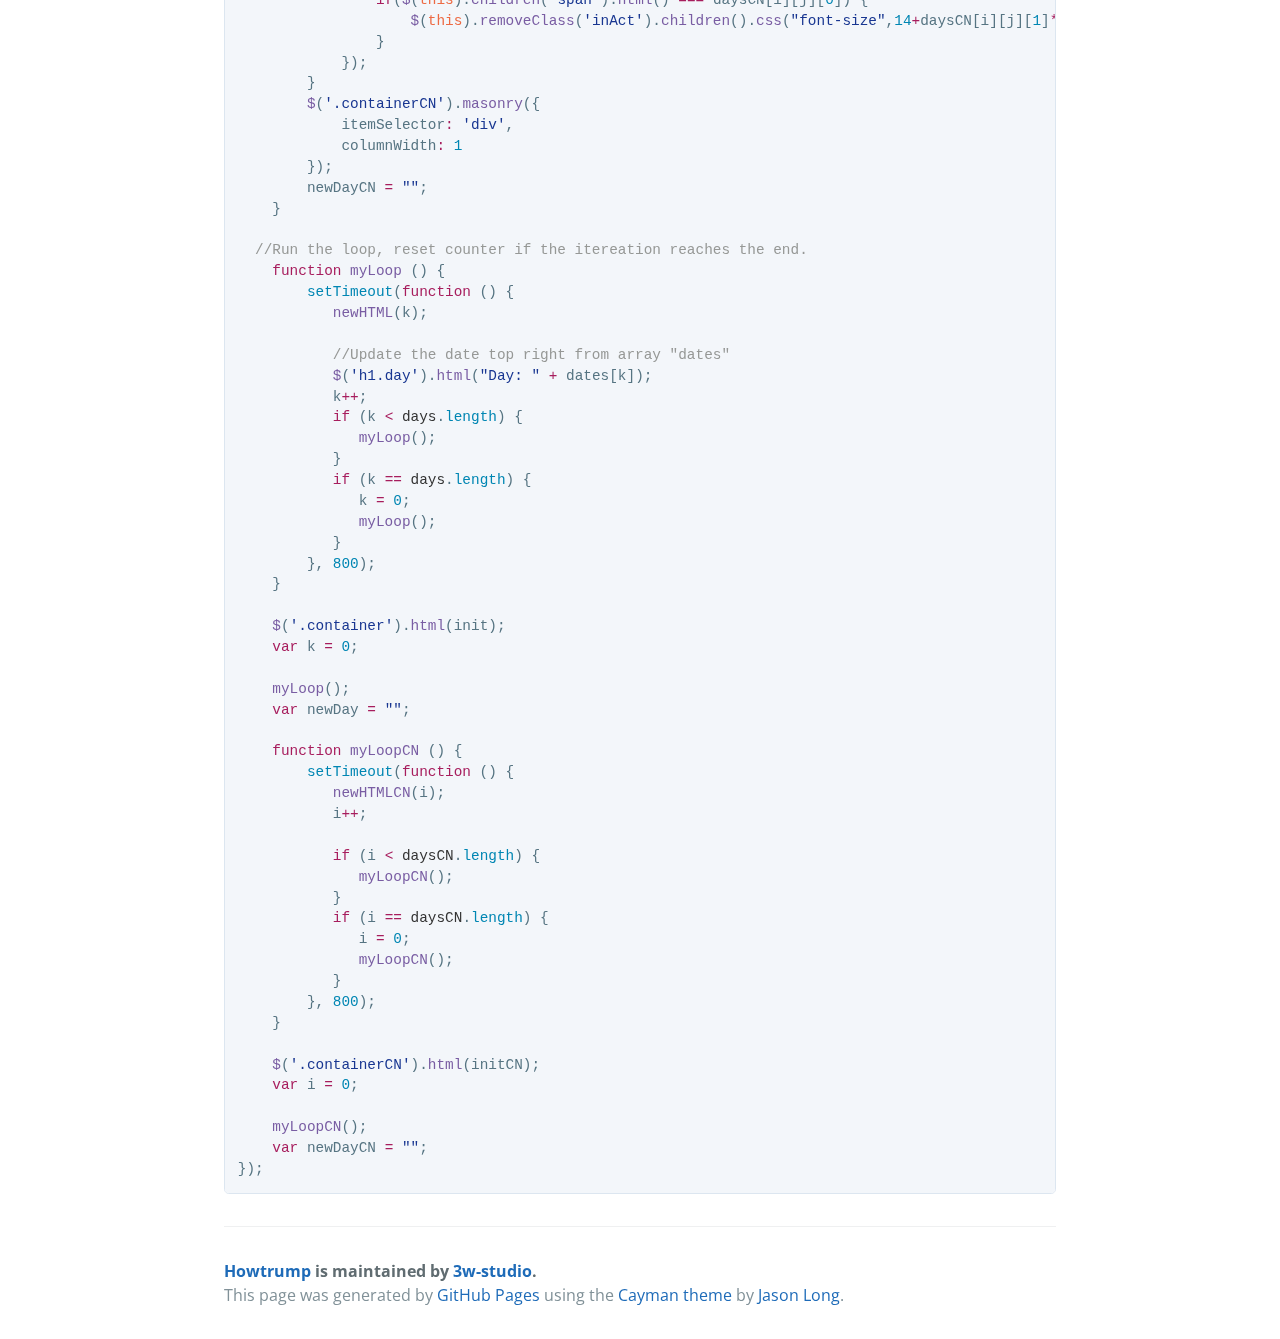
==== commit 17723973: "Create gh-pages branch via GitHub" ====
--- a/index.html
+++ b/index.html
@@ -1,21 +1,141 @@
 <!DOCTYPE html>
-<html lang="en">
-<head>
-  <title>How Trump? Wordcloud</title>
-  <link rel="stylesheet" href="css/style.css">
-  <script src="js/jquery-1.11.3.min.js"></script>
-  <script src="js/data.js"></script>
-  <script src="js/setup.js"></script>
-  <script src="js/masonry.pkgd.min.js"></script>
-  <meta charset="utf-8"/>
-</head>
-<body>
-  <div class="description"><div>
-    <h1>How Trump?</h1>
-    <h1 class="day"></h1>
-    </div></div>
-  </div>
-  <div class="container"></div>
-  <div class="containerCN"></div>
-</body>
+<html lang="en-us">
+  <head>
+    <meta charset="UTF-8">
+    <title>Howtrump by 3w-studio</title>
+    <meta name="viewport" content="width=device-width, initial-scale=1">
+    <link rel="stylesheet" type="text/css" href="stylesheets/normalize.css" media="screen">
+    <link href='https://fonts.googleapis.com/css?family=Open+Sans:400,700' rel='stylesheet' type='text/css'>
+    <link rel="stylesheet" type="text/css" href="stylesheets/stylesheet.css" media="screen">
+    <link rel="stylesheet" type="text/css" href="stylesheets/github-light.css" media="screen">
+  </head>
+  <body>
+    <section class="page-header">
+      <h1 class="project-name">Howtrump</h1>
+      <h2 class="project-tagline">Wordcloud about #Trump 16/04/25—16/05/04 with data from Weibo and Twitter. </h2>
+      <a href="https://github.com/3w-studio/howTrump" class="btn">View on GitHub</a>
+      <a href="https://github.com/3w-studio/howTrump/zipball/master" class="btn">Download .zip</a>
+      <a href="https://github.com/3w-studio/howTrump/tarball/master" class="btn">Download .tar.gz</a>
+    </section>
 
+    <section class="main-content">
+      <h1>
+<a id="howtrump" class="anchor" href="#howtrump" aria-hidden="true"><span aria-hidden="true" class="octicon octicon-link"></span></a>howTrump</h1>
+
+<p>Wordcloud about #Trump 16/04/25—16/05/04 with data from Weibo and Twitter. </p>
+
+<p>This HTML site intends to visualize the use of #Trump from 16/04/25 to 16/05/04 on Weibo and Twitter. It takes data from  »data.js«, generates all words in the arrays allDays and allDaysCN. Then it assigns a font-size to each word according to the count of occurence in posts. This data is stored in the array days/daysCN. To allow more universal use some tings could still be simplyfied. For example there shouldn't be two functions in parallel for English and Chinese.</p>
+
+<div class="highlight highlight-source-js"><pre>
+<span class="pl-c">// Genereate the English words</span>
+<span class="pl-k">var</span> init <span class="pl-k">=</span> <span class="pl-s"><span class="pl-pds">"</span><span class="pl-pds">"</span></span>;
+<span class="pl-k">for</span> (k <span class="pl-k">=</span> <span class="pl-c1">0</span>; k <span class="pl-k">&lt;</span> <span class="pl-smi">allDays</span>.<span class="pl-c1">length</span>; k<span class="pl-k">++</span>) { 
+    init <span class="pl-k">+=</span> <span class="pl-s"><span class="pl-pds">"</span>&lt;div&gt;&lt;span&gt;<span class="pl-pds">"</span></span> <span class="pl-k">+</span> allDays[k][<span class="pl-c1">0</span>] <span class="pl-k">+</span> <span class="pl-s"><span class="pl-pds">"</span>&lt;/span&gt;&lt;/div&gt;<span class="pl-pds">"</span></span>;
+}
+
+<span class="pl-c">// Genereate the Chinese words</span>
+<span class="pl-k">var</span> initCN <span class="pl-k">=</span> <span class="pl-s"><span class="pl-pds">"</span><span class="pl-pds">"</span></span>;
+<span class="pl-k">for</span> (i <span class="pl-k">=</span> <span class="pl-c1">0</span>; i <span class="pl-k">&lt;</span> <span class="pl-smi">allDaysCN</span>.<span class="pl-c1">length</span>; i<span class="pl-k">++</span>) { 
+    initCN <span class="pl-k">+=</span> <span class="pl-s"><span class="pl-pds">"</span>&lt;div&gt;&lt;span&gt;<span class="pl-pds">"</span></span> <span class="pl-k">+</span> allDaysCN[i][<span class="pl-c1">0</span>] <span class="pl-k">+</span> <span class="pl-s"><span class="pl-pds">"</span>&lt;/span&gt;&lt;/div&gt;<span class="pl-pds">"</span></span>;
+}
+
+<span class="pl-en">$</span>(<span class="pl-c1">document</span>).<span class="pl-en">ready</span>(<span class="pl-k">function</span>(){
+
+    <span class="pl-k">function</span> <span class="pl-en">newHTML</span>(<span class="pl-smi">k</span>) {
+
+      <span class="pl-c">// Hide all words in the beginning of the loop. </span>
+        <span class="pl-en">$</span>(<span class="pl-s"><span class="pl-pds">'</span>.container &gt; div<span class="pl-pds">'</span></span>).<span class="pl-en">addClass</span>(<span class="pl-s"><span class="pl-pds">'</span>inAct<span class="pl-pds">'</span></span>);
+        <span class="pl-k">for</span> (j <span class="pl-k">=</span> <span class="pl-c1">0</span>; j <span class="pl-k">&lt;</span> days[k].<span class="pl-c1">length</span>; j<span class="pl-k">++</span>) { 
+
+          <span class="pl-c">// Iterate through the words and see which one matches to the dataset given for a particular day</span>
+            <span class="pl-en">$</span>(<span class="pl-s"><span class="pl-pds">'</span>.container &gt; div<span class="pl-pds">'</span></span>).<span class="pl-en">each</span>(<span class="pl-k">function</span>(){
+                <span class="pl-k">if</span>(<span class="pl-en">$</span>(<span class="pl-v">this</span>).<span class="pl-en">children</span>(<span class="pl-s"><span class="pl-pds">'</span>span<span class="pl-pds">'</span></span>).<span class="pl-en">html</span>() <span class="pl-k">===</span> days[k][j][<span class="pl-c1">0</span>]) {
+
+                  <span class="pl-c">//If the current word occured on that day remove the class that hides it and increase the font-size according to the word count (Factor is .7, works fine to fit in 13" screens)</span>
+                    <span class="pl-en">$</span>(<span class="pl-v">this</span>).<span class="pl-en">removeClass</span>(<span class="pl-s"><span class="pl-pds">'</span>inAct<span class="pl-pds">'</span></span>).<span class="pl-en">children</span>().<span class="pl-en">css</span>(<span class="pl-s"><span class="pl-pds">"</span>font-size<span class="pl-pds">"</span></span>,<span class="pl-c1">14</span><span class="pl-k">+</span>days[k][j][<span class="pl-c1">1</span>]<span class="pl-k">*</span><span class="pl-c1">.7</span>).<span class="pl-en">css</span>(<span class="pl-s"><span class="pl-pds">"</span>width<span class="pl-pds">"</span></span>,days[k][j][<span class="pl-c1">1</span>]<span class="pl-k">*</span><span class="pl-c1">1.5</span> <span class="pl-k">+</span> <span class="pl-s"><span class="pl-pds">"</span>px<span class="pl-pds">"</span></span>);
+                }
+            });
+        }
+
+        <span class="pl-c">// after the words have their size we use jquery.masonry by David Desandro to layout the output.</span>
+        <span class="pl-en">$</span>(<span class="pl-s"><span class="pl-pds">'</span>.container<span class="pl-pds">'</span></span>).<span class="pl-en">masonry</span>({
+            itemSelector<span class="pl-k">:</span> <span class="pl-s"><span class="pl-pds">'</span>div<span class="pl-pds">'</span></span>,
+            columnWidth<span class="pl-k">:</span> <span class="pl-c1">1</span>
+        });
+        newDay <span class="pl-k">=</span> <span class="pl-s"><span class="pl-pds">"</span><span class="pl-pds">"</span></span>;
+    }
+
+    <span class="pl-c">// Same thing for Chinese, should be unified one day.</span>
+    <span class="pl-k">function</span> <span class="pl-en">newHTMLCN</span>(<span class="pl-smi">i</span>) {
+        <span class="pl-en">$</span>(<span class="pl-s"><span class="pl-pds">'</span>.containerCN &gt; div<span class="pl-pds">'</span></span>).<span class="pl-en">addClass</span>(<span class="pl-s"><span class="pl-pds">'</span>inAct<span class="pl-pds">'</span></span>);
+        <span class="pl-k">for</span> (j <span class="pl-k">=</span> <span class="pl-c1">0</span>; j <span class="pl-k">&lt;</span> daysCN[i].<span class="pl-c1">length</span>; j<span class="pl-k">++</span>) { 
+            <span class="pl-en">$</span>(<span class="pl-s"><span class="pl-pds">'</span>.containerCN &gt; div<span class="pl-pds">'</span></span>).<span class="pl-en">each</span>(<span class="pl-k">function</span>(){
+                <span class="pl-k">if</span>(<span class="pl-en">$</span>(<span class="pl-v">this</span>).<span class="pl-en">children</span>(<span class="pl-s"><span class="pl-pds">'</span>span<span class="pl-pds">'</span></span>).<span class="pl-en">html</span>() <span class="pl-k">===</span> daysCN[i][j][<span class="pl-c1">0</span>]) {
+                    <span class="pl-en">$</span>(<span class="pl-v">this</span>).<span class="pl-en">removeClass</span>(<span class="pl-s"><span class="pl-pds">'</span>inAct<span class="pl-pds">'</span></span>).<span class="pl-en">children</span>().<span class="pl-en">css</span>(<span class="pl-s"><span class="pl-pds">"</span>font-size<span class="pl-pds">"</span></span>,<span class="pl-c1">14</span><span class="pl-k">+</span>daysCN[i][j][<span class="pl-c1">1</span>]<span class="pl-k">*</span><span class="pl-c1">.7</span>).<span class="pl-en">css</span>(<span class="pl-s"><span class="pl-pds">"</span>width<span class="pl-pds">"</span></span>,daysCN[i][j][<span class="pl-c1">1</span>]<span class="pl-k">*</span><span class="pl-c1">1.5</span> <span class="pl-k">+</span> <span class="pl-s"><span class="pl-pds">"</span>px<span class="pl-pds">"</span></span>);
+                }
+            });
+        }
+        <span class="pl-en">$</span>(<span class="pl-s"><span class="pl-pds">'</span>.containerCN<span class="pl-pds">'</span></span>).<span class="pl-en">masonry</span>({
+            itemSelector<span class="pl-k">:</span> <span class="pl-s"><span class="pl-pds">'</span>div<span class="pl-pds">'</span></span>,
+            columnWidth<span class="pl-k">:</span> <span class="pl-c1">1</span>
+        });
+        newDayCN <span class="pl-k">=</span> <span class="pl-s"><span class="pl-pds">"</span><span class="pl-pds">"</span></span>;
+    }
+
+  <span class="pl-c">//Run the loop, reset counter if the itereation reaches the end.</span>
+    <span class="pl-k">function</span> <span class="pl-en">myLoop</span> () { 
+        <span class="pl-c1">setTimeout</span>(<span class="pl-k">function</span> () {    
+           <span class="pl-en">newHTML</span>(k);
+
+           <span class="pl-c">//Update the date top right from array "dates"</span>
+           <span class="pl-en">$</span>(<span class="pl-s"><span class="pl-pds">'</span>h1.day<span class="pl-pds">'</span></span>).<span class="pl-en">html</span>(<span class="pl-s"><span class="pl-pds">"</span>Day: <span class="pl-pds">"</span></span> <span class="pl-k">+</span> dates[k]); 
+           k<span class="pl-k">++</span>; 
+           <span class="pl-k">if</span> (k <span class="pl-k">&lt;</span> <span class="pl-smi">days</span>.<span class="pl-c1">length</span>) {      
+              <span class="pl-en">myLoop</span>();            
+           }
+           <span class="pl-k">if</span> (k <span class="pl-k">==</span> <span class="pl-smi">days</span>.<span class="pl-c1">length</span>) {      
+              k <span class="pl-k">=</span> <span class="pl-c1">0</span>;   
+              <span class="pl-en">myLoop</span>();          
+           }
+        }, <span class="pl-c1">800</span>);
+    }
+
+    <span class="pl-en">$</span>(<span class="pl-s"><span class="pl-pds">'</span>.container<span class="pl-pds">'</span></span>).<span class="pl-en">html</span>(init);
+    <span class="pl-k">var</span> k <span class="pl-k">=</span> <span class="pl-c1">0</span>;                     
+
+    <span class="pl-en">myLoop</span>();
+    <span class="pl-k">var</span> newDay <span class="pl-k">=</span> <span class="pl-s"><span class="pl-pds">"</span><span class="pl-pds">"</span></span>; 
+
+    <span class="pl-k">function</span> <span class="pl-en">myLoopCN</span> () { 
+        <span class="pl-c1">setTimeout</span>(<span class="pl-k">function</span> () {    
+           <span class="pl-en">newHTMLCN</span>(i);  
+           i<span class="pl-k">++</span>; 
+
+           <span class="pl-k">if</span> (i <span class="pl-k">&lt;</span> <span class="pl-smi">daysCN</span>.<span class="pl-c1">length</span>) {      
+              <span class="pl-en">myLoopCN</span>();            
+           }
+           <span class="pl-k">if</span> (i <span class="pl-k">==</span> <span class="pl-smi">daysCN</span>.<span class="pl-c1">length</span>) {      
+              i <span class="pl-k">=</span> <span class="pl-c1">0</span>;   
+              <span class="pl-en">myLoopCN</span>();          
+           }
+        }, <span class="pl-c1">800</span>);
+    }
+
+    <span class="pl-en">$</span>(<span class="pl-s"><span class="pl-pds">'</span>.containerCN<span class="pl-pds">'</span></span>).<span class="pl-en">html</span>(initCN);
+    <span class="pl-k">var</span> i <span class="pl-k">=</span> <span class="pl-c1">0</span>;                     
+
+    <span class="pl-en">myLoopCN</span>();
+    <span class="pl-k">var</span> newDayCN <span class="pl-k">=</span> <span class="pl-s"><span class="pl-pds">"</span><span class="pl-pds">"</span></span>; 
+});</pre></div>
+
+      <footer class="site-footer">
+        <span class="site-footer-owner"><a href="https://github.com/3w-studio/howTrump">Howtrump</a> is maintained by <a href="https://github.com/3w-studio">3w-studio</a>.</span>
+
+        <span class="site-footer-credits">This page was generated by <a href="https://pages.github.com">GitHub Pages</a> using the <a href="https://github.com/jasonlong/cayman-theme">Cayman theme</a> by <a href="https://twitter.com/jasonlong">Jason Long</a>.</span>
+      </footer>
+
+    </section>
+
+  
+  </body>
+</html>
--- a/stylesheets/stylesheet.css
+++ b/stylesheets/stylesheet.css
@@ -0,0 +1,245 @@
+* {
+  box-sizing: border-box; }
+
+body {
+  padding: 0;
+  margin: 0;
+  font-family: "Open Sans", "Helvetica Neue", Helvetica, Arial, sans-serif;
+  font-size: 16px;
+  line-height: 1.5;
+  color: #606c71; }
+
+a {
+  color: #1e6bb8;
+  text-decoration: none; }
+  a:hover {
+    text-decoration: underline; }
+
+.btn {
+  display: inline-block;
+  margin-bottom: 1rem;
+  color: rgba(255, 255, 255, 0.7);
+  background-color: rgba(255, 255, 255, 0.08);
+  border-color: rgba(255, 255, 255, 0.2);
+  border-style: solid;
+  border-width: 1px;
+  border-radius: 0.3rem;
+  transition: color 0.2s, background-color 0.2s, border-color 0.2s; }
+  .btn + .btn {
+    margin-left: 1rem; }
+
+.btn:hover {
+  color: rgba(255, 255, 255, 0.8);
+  text-decoration: none;
+  background-color: rgba(255, 255, 255, 0.2);
+  border-color: rgba(255, 255, 255, 0.3); }
+
+@media screen and (min-width: 64em) {
+  .btn {
+    padding: 0.75rem 1rem; } }
+
+@media screen and (min-width: 42em) and (max-width: 64em) {
+  .btn {
+    padding: 0.6rem 0.9rem;
+    font-size: 0.9rem; } }
+
+@media screen and (max-width: 42em) {
+  .btn {
+    display: block;
+    width: 100%;
+    padding: 0.75rem;
+    font-size: 0.9rem; }
+    .btn + .btn {
+      margin-top: 1rem;
+      margin-left: 0; } }
+
+.page-header {
+  color: #fff;
+  text-align: center;
+  background-color: #159957;
+  background-image: linear-gradient(120deg, #155799, #159957); }
+
+@media screen and (min-width: 64em) {
+  .page-header {
+    padding: 5rem 6rem; } }
+
+@media screen and (min-width: 42em) and (max-width: 64em) {
+  .page-header {
+    padding: 3rem 4rem; } }
+
+@media screen and (max-width: 42em) {
+  .page-header {
+    padding: 2rem 1rem; } }
+
+.project-name {
+  margin-top: 0;
+  margin-bottom: 0.1rem; }
+
+@media screen and (min-width: 64em) {
+  .project-name {
+    font-size: 3.25rem; } }
+
+@media screen and (min-width: 42em) and (max-width: 64em) {
+  .project-name {
+    font-size: 2.25rem; } }
+
+@media screen and (max-width: 42em) {
+  .project-name {
+    font-size: 1.75rem; } }
+
+.project-tagline {
+  margin-bottom: 2rem;
+  font-weight: normal;
+  opacity: 0.7; }
+
+@media screen and (min-width: 64em) {
+  .project-tagline {
+    font-size: 1.25rem; } }
+
+@media screen and (min-width: 42em) and (max-width: 64em) {
+  .project-tagline {
+    font-size: 1.15rem; } }
+
+@media screen and (max-width: 42em) {
+  .project-tagline {
+    font-size: 1rem; } }
+
+.main-content :first-child {
+  margin-top: 0; }
+.main-content img {
+  max-width: 100%; }
+.main-content h1, .main-content h2, .main-content h3, .main-content h4, .main-content h5, .main-content h6 {
+  margin-top: 2rem;
+  margin-bottom: 1rem;
+  font-weight: normal;
+  color: #159957; }
+.main-content p {
+  margin-bottom: 1em; }
+.main-content code {
+  padding: 2px 4px;
+  font-family: Consolas, "Liberation Mono", Menlo, Courier, monospace;
+  font-size: 0.9rem;
+  color: #383e41;
+  background-color: #f3f6fa;
+  border-radius: 0.3rem; }
+.main-content pre {
+  padding: 0.8rem;
+  margin-top: 0;
+  margin-bottom: 1rem;
+  font: 1rem Consolas, "Liberation Mono", Menlo, Courier, monospace;
+  color: #567482;
+  word-wrap: normal;
+  background-color: #f3f6fa;
+  border: solid 1px #dce6f0;
+  border-radius: 0.3rem; }
+  .main-content pre > code {
+    padding: 0;
+    margin: 0;
+    font-size: 0.9rem;
+    color: #567482;
+    word-break: normal;
+    white-space: pre;
+    background: transparent;
+    border: 0; }
+.main-content .highlight {
+  margin-bottom: 1rem; }
+  .main-content .highlight pre {
+    margin-bottom: 0;
+    word-break: normal; }
+.main-content .highlight pre, .main-content pre {
+  padding: 0.8rem;
+  overflow: auto;
+  font-size: 0.9rem;
+  line-height: 1.45;
+  border-radius: 0.3rem; }
+.main-content pre code, .main-content pre tt {
+  display: inline;
+  max-width: initial;
+  padding: 0;
+  margin: 0;
+  overflow: initial;
+  line-height: inherit;
+  word-wrap: normal;
+  background-color: transparent;
+  border: 0; }
+  .main-content pre code:before, .main-content pre code:after, .main-content pre tt:before, .main-content pre tt:after {
+    content: normal; }
+.main-content ul, .main-content ol {
+  margin-top: 0; }
+.main-content blockquote {
+  padding: 0 1rem;
+  margin-left: 0;
+  color: #819198;
+  border-left: 0.3rem solid #dce6f0; }
+  .main-content blockquote > :first-child {
+    margin-top: 0; }
+  .main-content blockquote > :last-child {
+    margin-bottom: 0; }
+.main-content table {
+  display: block;
+  width: 100%;
+  overflow: auto;
+  word-break: normal;
+  word-break: keep-all; }
+  .main-content table th {
+    font-weight: bold; }
+  .main-content table th, .main-content table td {
+    padding: 0.5rem 1rem;
+    border: 1px solid #e9ebec; }
+.main-content dl {
+  padding: 0; }
+  .main-content dl dt {
+    padding: 0;
+    margin-top: 1rem;
+    font-size: 1rem;
+    font-weight: bold; }
+  .main-content dl dd {
+    padding: 0;
+    margin-bottom: 1rem; }
+.main-content hr {
+  height: 2px;
+  padding: 0;
+  margin: 1rem 0;
+  background-color: #eff0f1;
+  border: 0; }
+
+@media screen and (min-width: 64em) {
+  .main-content {
+    max-width: 64rem;
+    padding: 2rem 6rem;
+    margin: 0 auto;
+    font-size: 1.1rem; } }
+
+@media screen and (min-width: 42em) and (max-width: 64em) {
+  .main-content {
+    padding: 2rem 4rem;
+    font-size: 1.1rem; } }
+
+@media screen and (max-width: 42em) {
+  .main-content {
+    padding: 2rem 1rem;
+    font-size: 1rem; } }
+
+.site-footer {
+  padding-top: 2rem;
+  margin-top: 2rem;
+  border-top: solid 1px #eff0f1; }
+
+.site-footer-owner {
+  display: block;
+  font-weight: bold; }
+
+.site-footer-credits {
+  color: #819198; }
+
+@media screen and (min-width: 64em) {
+  .site-footer {
+    font-size: 1rem; } }
+
+@media screen and (min-width: 42em) and (max-width: 64em) {
+  .site-footer {
+    font-size: 1rem; } }
+
+@media screen and (max-width: 42em) {
+  .site-footer {
+    font-size: 0.9rem; } }
--- a/stylesheets/github-light.css
+++ b/stylesheets/github-light.css
@@ -0,0 +1,124 @@
+/*
+The MIT License (MIT)
+
+Copyright (c) 2015 GitHub, Inc.
+
+Permission is hereby granted, free of charge, to any person obtaining a copy
+of this software and associated documentation files (the "Software"), to deal
+in the Software without restriction, including without limitation the rights
+to use, copy, modify, merge, publish, distribute, sublicense, and/or sell
+copies of the Software, and to permit persons to whom the Software is
+furnished to do so, subject to the following conditions:
+
+The above copyright notice and this permission notice shall be included in all
+copies or substantial portions of the Software.
+
+THE SOFTWARE IS PROVIDED "AS IS", WITHOUT WARRANTY OF ANY KIND, EXPRESS OR
+IMPLIED, INCLUDING BUT NOT LIMITED TO THE WARRANTIES OF MERCHANTABILITY,
+FITNESS FOR A PARTICULAR PURPOSE AND NONINFRINGEMENT. IN NO EVENT SHALL THE
+AUTHORS OR COPYRIGHT HOLDERS BE LIABLE FOR ANY CLAIM, DAMAGES OR OTHER
+LIABILITY, WHETHER IN AN ACTION OF CONTRACT, TORT OR OTHERWISE, ARISING FROM,
+OUT OF OR IN CONNECTION WITH THE SOFTWARE OR THE USE OR OTHER DEALINGS IN THE
+SOFTWARE.
+
+*/
+
+.pl-c /* comment */ {
+  color: #969896;
+}
+
+.pl-c1      /* constant, markup.raw, meta.diff.header, meta.module-reference, meta.property-name, support, support.constant, support.variable, variable.other.constant */,
+.pl-s .pl-v /* string variable */ {
+  color: #0086b3;
+}
+
+.pl-e  /* entity */,
+.pl-en /* entity.name */ {
+  color: #795da3;
+}
+
+.pl-s .pl-s1 /* string source */,
+.pl-smi      /* storage.modifier.import, storage.modifier.package, storage.type.java, variable.other, variable.parameter.function */ {
+  color: #333;
+}
+
+.pl-ent /* entity.name.tag */ {
+  color: #63a35c;
+}
+
+.pl-k /* keyword, storage, storage.type */ {
+  color: #a71d5d;
+}
+
+.pl-pds              /* punctuation.definition.string, string.regexp.character-class */,
+.pl-s                /* string */,
+.pl-s .pl-pse .pl-s1 /* string punctuation.section.embedded source */,
+.pl-sr               /* string.regexp */,
+.pl-sr .pl-cce       /* string.regexp constant.character.escape */,
+.pl-sr .pl-sra       /* string.regexp string.regexp.arbitrary-repitition */,
+.pl-sr .pl-sre       /* string.regexp source.ruby.embedded */ {
+  color: #183691;
+}
+
+.pl-v /* variable */ {
+  color: #ed6a43;
+}
+
+.pl-id /* invalid.deprecated */ {
+  color: #b52a1d;
+}
+
+.pl-ii /* invalid.illegal */ {
+  background-color: #b52a1d;
+  color: #f8f8f8;
+}
+
+.pl-sr .pl-cce /* string.regexp constant.character.escape */ {
+  color: #63a35c;
+  font-weight: bold;
+}
+
+.pl-ml /* markup.list */ {
+  color: #693a17;
+}
+
+.pl-mh        /* markup.heading */,
+.pl-mh .pl-en /* markup.heading entity.name */,
+.pl-ms        /* meta.separator */ {
+  color: #1d3e81;
+  font-weight: bold;
+}
+
+.pl-mq /* markup.quote */ {
+  color: #008080;
+}
+
+.pl-mi /* markup.italic */ {
+  color: #333;
+  font-style: italic;
+}
+
+.pl-mb /* markup.bold */ {
+  color: #333;
+  font-weight: bold;
+}
+
+.pl-md /* markup.deleted, meta.diff.header.from-file */ {
+  background-color: #ffecec;
+  color: #bd2c00;
+}
+
+.pl-mi1 /* markup.inserted, meta.diff.header.to-file */ {
+  background-color: #eaffea;
+  color: #55a532;
+}
+
+.pl-mdr /* meta.diff.range */ {
+  color: #795da3;
+  font-weight: bold;
+}
+
+.pl-mo /* meta.output */ {
+  color: #1d3e81;
+}
+
